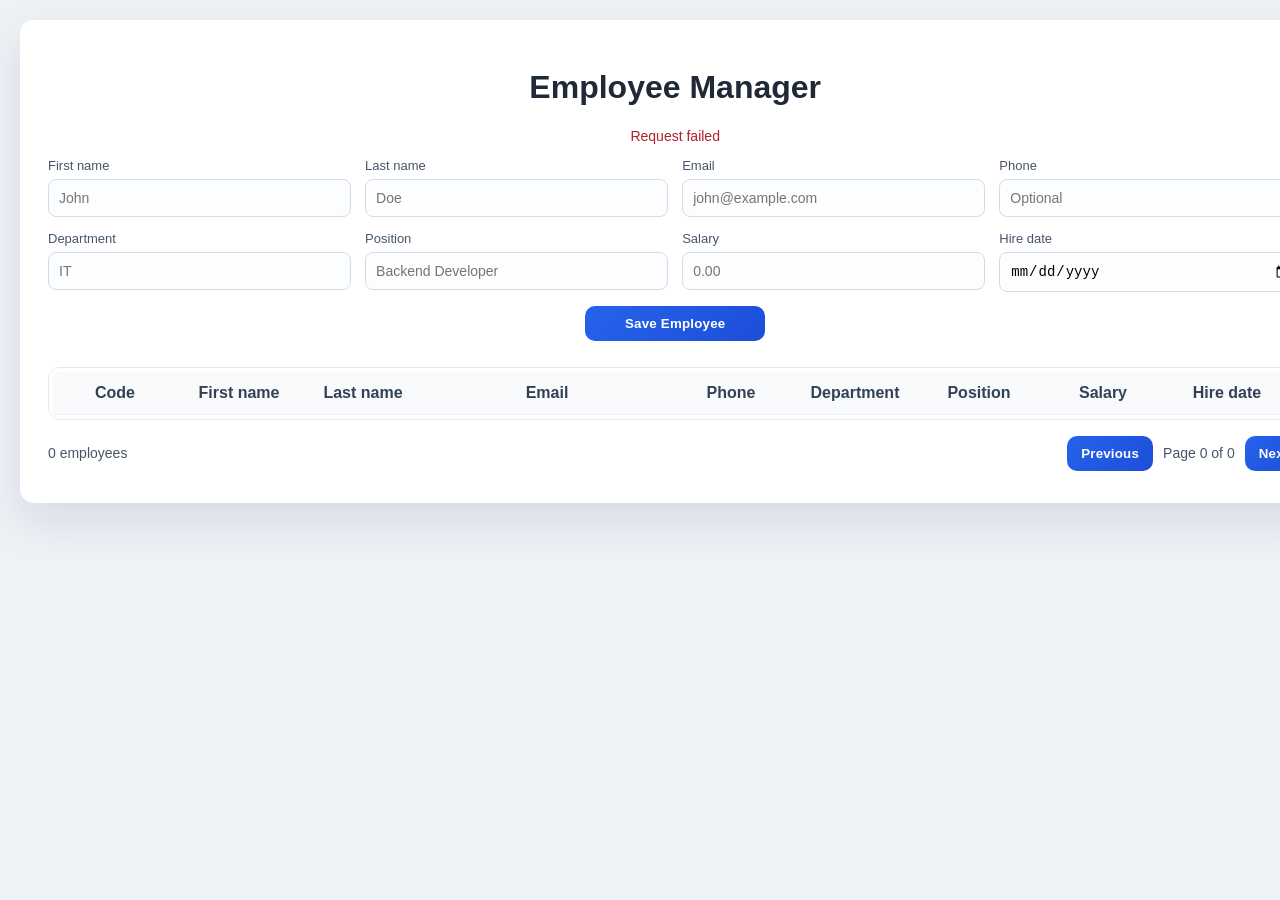
==== src/main/resources/static/index.html @ b6bdcefa "first commit" ====
<!DOCTYPE html>
<html lang="en">
<head>
    <meta charset="UTF-8">
    <meta name="viewport" content="width=device-width, initial-scale=1.0">
    <title>Employee Manager</title>
    <link rel="stylesheet" href="style.css">
</head>
<body>
<div class="container">
    <h1>Employee Manager</h1>
    <p id="feedback" class="feedback"></p>

    <form id="employee-form">
        <div class="field">
            <label for="emp-first-name">First name</label>
            <input type="text" id="emp-first-name" placeholder="John" required>
        </div>
        <div class="field">
            <label for="emp-last-name">Last name</label>
            <input type="text" id="emp-last-name" placeholder="Doe" required>
        </div>
        <div class="field">
            <label for="emp-email">Email</label>
            <input type="email" id="emp-email" placeholder="john@example.com" required>
        </div>
        <div class="field">
            <label for="emp-phone">Phone</label>
            <input type="text" id="emp-phone" placeholder="Optional">
        </div>
        <div class="field">
            <label for="emp-department">Department</label>
            <input type="text" id="emp-department" placeholder="IT" required>
        </div>
        <div class="field">
            <label for="emp-position">Position</label>
            <input type="text" id="emp-position" placeholder="Backend Developer" required>
        </div>
        <div class="field">
            <label for="emp-salary">Salary</label>
            <input type="number" id="emp-salary" placeholder="0.00" step="0.01" min="0" required>
        </div>
        <div class="field">
            <label for="emp-hire-date">Hire date</label>
            <input type="date" id="emp-hire-date" required>
        </div>
        <button type="submit">Save Employee</button>
    </form>

    <div class="table-wrap">
        <table id="employee-table">
            <thead>
            <tr>
                <th>Code</th>
                <th>First name</th>
                <th>Last name</th>
                <th>Email</th>
                <th>Phone</th>
                <th>Department</th>
                <th>Position</th>
                <th>Salary</th>
                <th>Hire date</th>
                <th>Actions</th>
            </tr>
            </thead>
            <tbody>
            </tbody>
        </table>
    </div>

    <div class="pagination-bar">
        <div class="pagination-meta">
            <span id="total-info">0 employees</span>
        </div>
        <div class="pagination-controls">
            <button type="button" id="prev-page">Previous</button>
            <span id="page-info">Page 0 of 0</span>
            <button type="button" id="next-page">Next</button>
        </div>
    </div>
</div>
<script src="app.js"></script>
</body>
</html>
---- src/main/resources/static/style.css ----
html,
body {
    min-height: 100%;
}

body {
    font-family: "Segoe UI", Arial, sans-serif;
    background: #eef2f7;
    margin: 0;
    padding: 20px;
}

.container {
    width: min(1400px, 98vw);
    margin: 0 auto;
    background: #ffffff;
    padding: 28px 28px 32px;
    border-radius: 14px;
    box-shadow: 0 18px 45px rgba(15, 23, 42, 0.1);
}

h1, p {
    color: #1f2937;
    text-align: center;
}

form {
    display: grid;
    grid-template-columns: repeat(4, minmax(0, 1fr));
    gap: 14px;
    margin-bottom: 26px;
}

.field {
    display: flex;
    flex-direction: column;
    gap: 6px;
}

label {
    font-size: 13px;
    color: #475569;
}

input {
    padding: 10px;
    border: 1px solid #d3dbe7;
    border-radius: 8px;
    font-size: 14px;
    background: #fbfdff;
    transition: border-color 0.15s ease, box-shadow 0.15s ease;
}

input:focus {
    border-color: #4f8ef7;
    box-shadow: 0 0 0 3px rgba(79, 142, 247, 0.15);
    outline: none;
}

button {
    padding: 10px 14px;
    background: linear-gradient(135deg, #2563eb, #1d4ed8);
    color: #fff;
    border: none;
    border-radius: 10px;
    cursor: pointer;
    font-weight: 600;
    letter-spacing: 0.2px;
    transition: transform 0.12s ease, box-shadow 0.12s ease;
}

#employee-form > button {
    grid-column: 1 / 5;
    justify-self: center;
    min-width: 180px;
}

@media (max-width: 1000px) {
    form {
        grid-template-columns: repeat(2, minmax(0, 1fr));
    }

    #employee-form > button {
        grid-column: 1 / 3;
    }
}

button:hover {
    transform: translateY(-1px);
    box-shadow: 0 8px 18px rgba(37, 99, 235, 0.28);
}

.feedback {
    min-height: 20px;
    margin-top: 0;
    margin-bottom: 10px;
    font-size: 14px;
}

.feedback.success {
    color: #1e7e34;
}

.feedback.error {
    color: #b21f2d;
}

.table-wrap {
    border: 1px solid #e5eaf2;
    border-radius: 12px;
    overflow: auto;
    background: #ffffff;
    padding: 4px;
}

table {
    width: 100%;
    border-collapse: separate;
    border-spacing: 0;
    min-width: 1360px;
    table-layout: fixed;
}

th, td {
    padding: 12px;
    border-bottom: 1px solid #eef2f7;
    text-align: center;
    overflow: hidden;
    text-overflow: ellipsis;
    white-space: nowrap;
}

#employee-table th:nth-child(4),
#employee-table td:nth-child(4) {
    width: 220px;
}

th {
    background: #f8fafc;
    color: #334155;
    font-weight: 600;
    position: sticky;
    top: 0;
    z-index: 1;
}

tbody tr:nth-child(even) {
    background: #fcfdff;
}

tbody tr:hover {
    background: #f5f8ff;
}

.actions {
    display: flex;
    gap: 6px;
    justify-content: center;
}

.btn-danger {
    background: linear-gradient(135deg, #ef4444, #dc2626);
    padding: 8px 14px;
}

.btn-danger:hover {
    box-shadow: 0 8px 16px rgba(239, 68, 68, 0.28);
}

.pagination-bar {
    margin-top: 16px;
    display: flex;
    justify-content: space-between;
    align-items: center;
    gap: 12px;
    flex-wrap: wrap;
}

.pagination-meta,
.pagination-controls {
    display: flex;
    align-items: center;
    gap: 10px;
}

.pagination-meta label,
#page-info,
#total-info {
    color: #475569;
    font-size: 14px;
}


button:disabled {
    opacity: 0.6;
    cursor: not-allowed;
    transform: none;
    box-shadow: none;
}
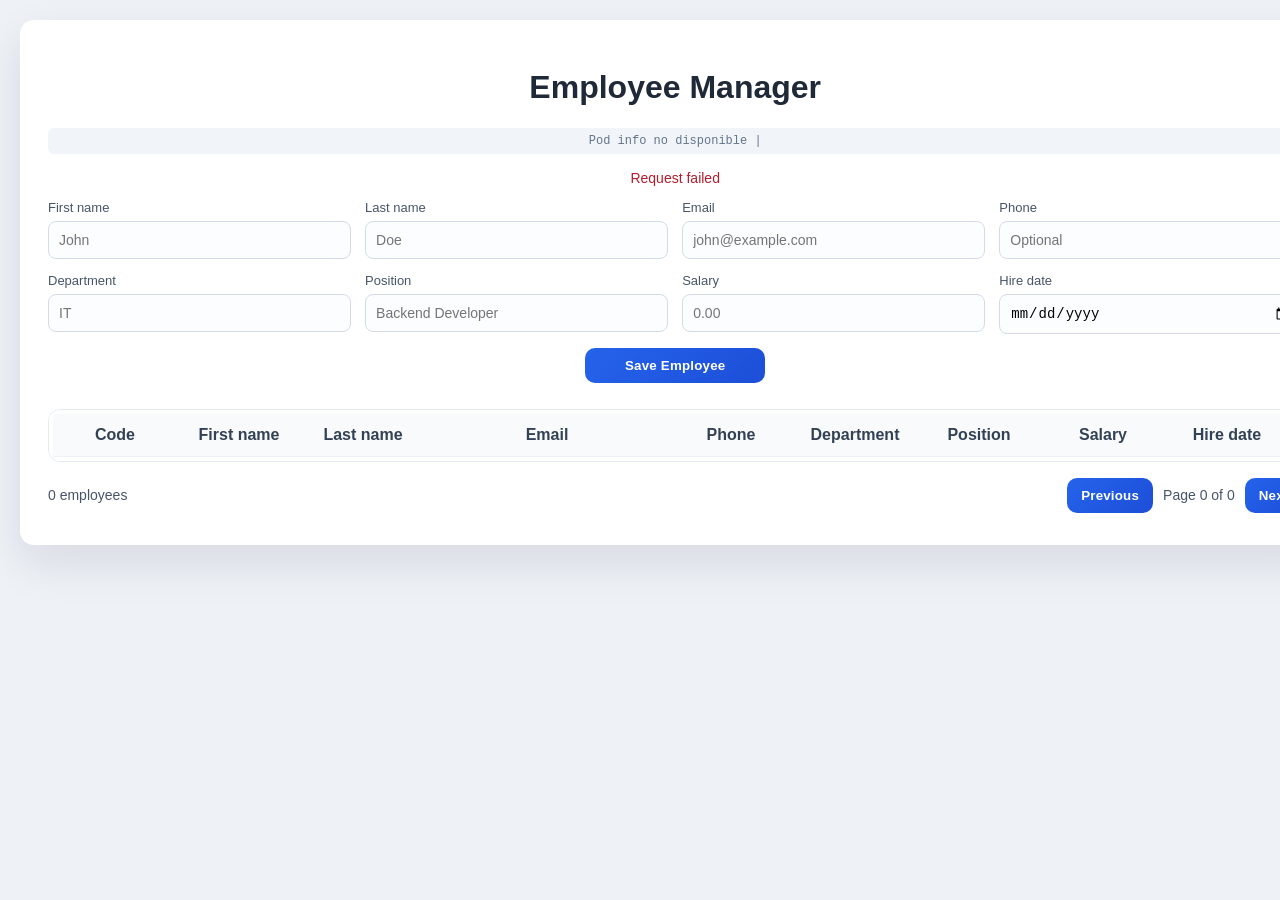
==== commit 4e2acd84: "x" ====
--- a/src/main/resources/static/index.html
+++ b/src/main/resources/static/index.html
@@ -9,6 +9,10 @@
 <body>
 <div class="container">
     <h1>Employee Manager</h1>
+    <div id="pod-info" class="pod-info">
+        <span id="pod-name">Cargando...</span> |
+        <span id="node-name"></span>
+    </div>
     <p id="feedback" class="feedback"></p>
 
     <form id="employee-form">
--- a/src/main/resources/static/style.css
+++ b/src/main/resources/static/style.css
@@ -198,3 +198,13 @@
     box-shadow: none;
 }
 
+.pod-info {
+    text-align: center;
+    font-size: 12px;
+    color: #64748b;
+    background: #f1f5f9;
+    padding: 6px 12px;
+    border-radius: 6px;
+    margin-bottom: 16px;
+    font-family: 'Courier New', monospace;
+}
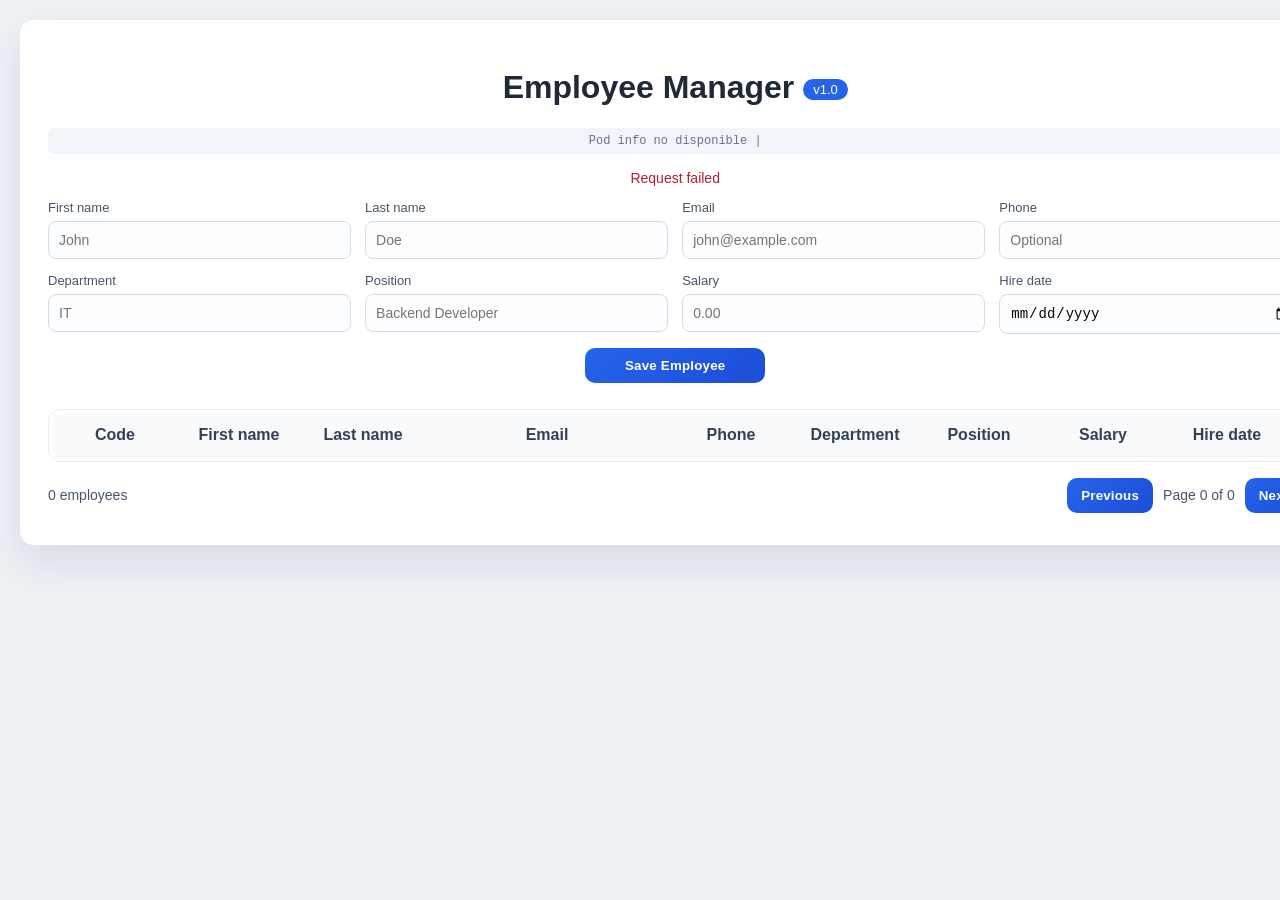
==== commit f5be7b9f: "feat: version 1.0 con badge azul" ====
--- a/src/main/resources/static/index.html
+++ b/src/main/resources/static/index.html
@@ -8,7 +8,7 @@
 </head>
 <body>
 <div class="container">
-    <h1>Employee Manager</h1>
+    <h1>Employee Manager <span class="version-badge">v1.0</span></h1>
     <div id="pod-info" class="pod-info">
         <span id="pod-name">Cargando...</span> |
         <span id="node-name"></span>
--- a/src/main/resources/static/style.css
+++ b/src/main/resources/static/style.css
@@ -207,4 +207,13 @@
     border-radius: 6px;
     margin-bottom: 16px;
     font-family: 'Courier New', monospace;
+}
+.version-badge {
+    background: #2563eb;
+    color: white;
+    font-size: 13px;
+    padding: 3px 10px;
+    border-radius: 20px;
+    vertical-align: middle;
+    font-weight: 500;
 }
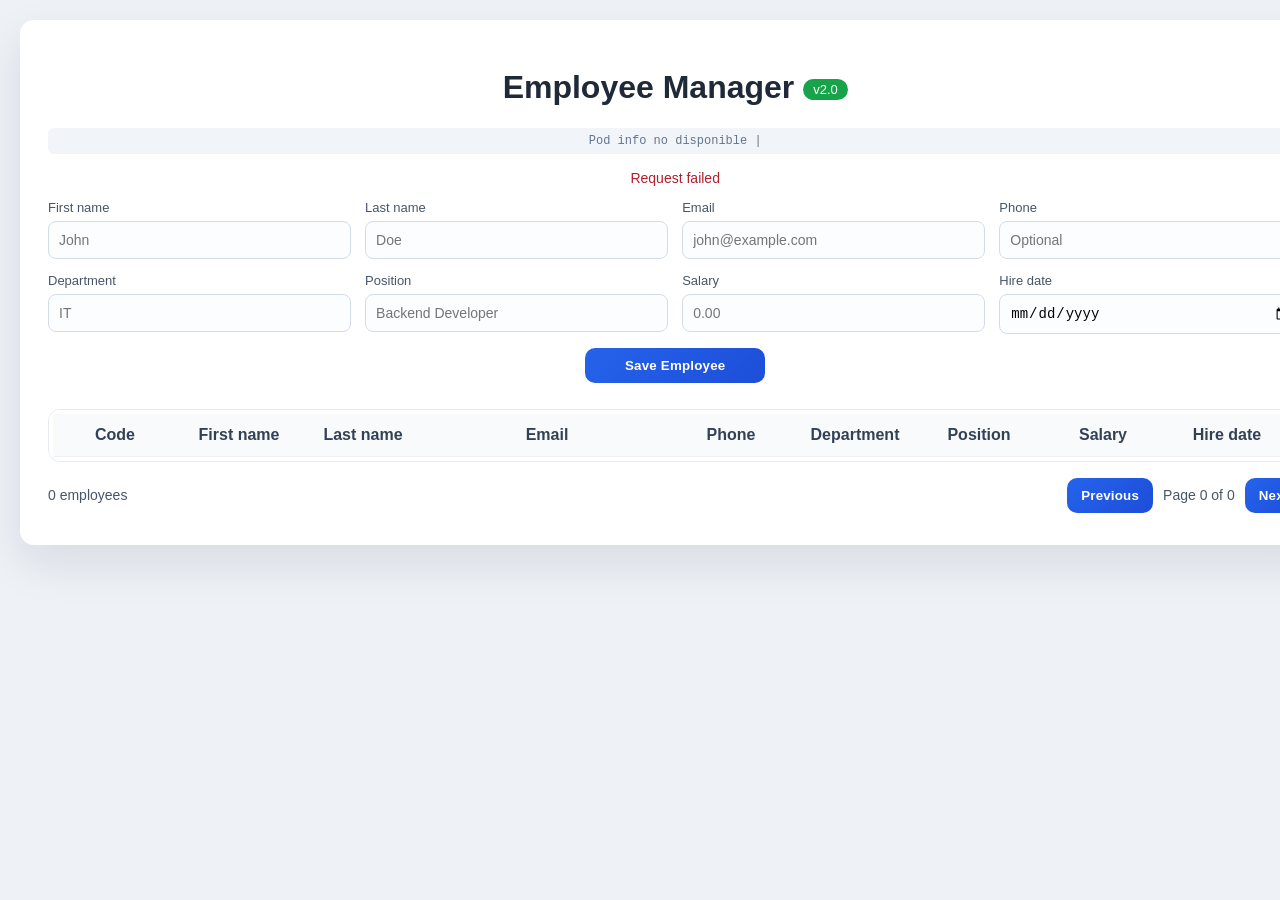
==== commit a9e62415: "feat: version 2.0 con badge verde" ====
--- a/src/main/resources/static/index.html
+++ b/src/main/resources/static/index.html
@@ -8,7 +8,7 @@
 </head>
 <body>
 <div class="container">
-    <h1>Employee Manager <span class="version-badge">v1.0</span></h1>
+    <h1>Employee Manager <span class="version-badge">v2.0</span></h1>
     <div id="pod-info" class="pod-info">
         <span id="pod-name">Cargando...</span> |
         <span id="node-name"></span>
--- a/src/main/resources/static/style.css
+++ b/src/main/resources/static/style.css
@@ -209,7 +209,7 @@
     font-family: 'Courier New', monospace;
 }
 .version-badge {
-    background: #2563eb;
+    background: #16a34a;
     color: white;
     font-size: 13px;
     padding: 3px 10px;
